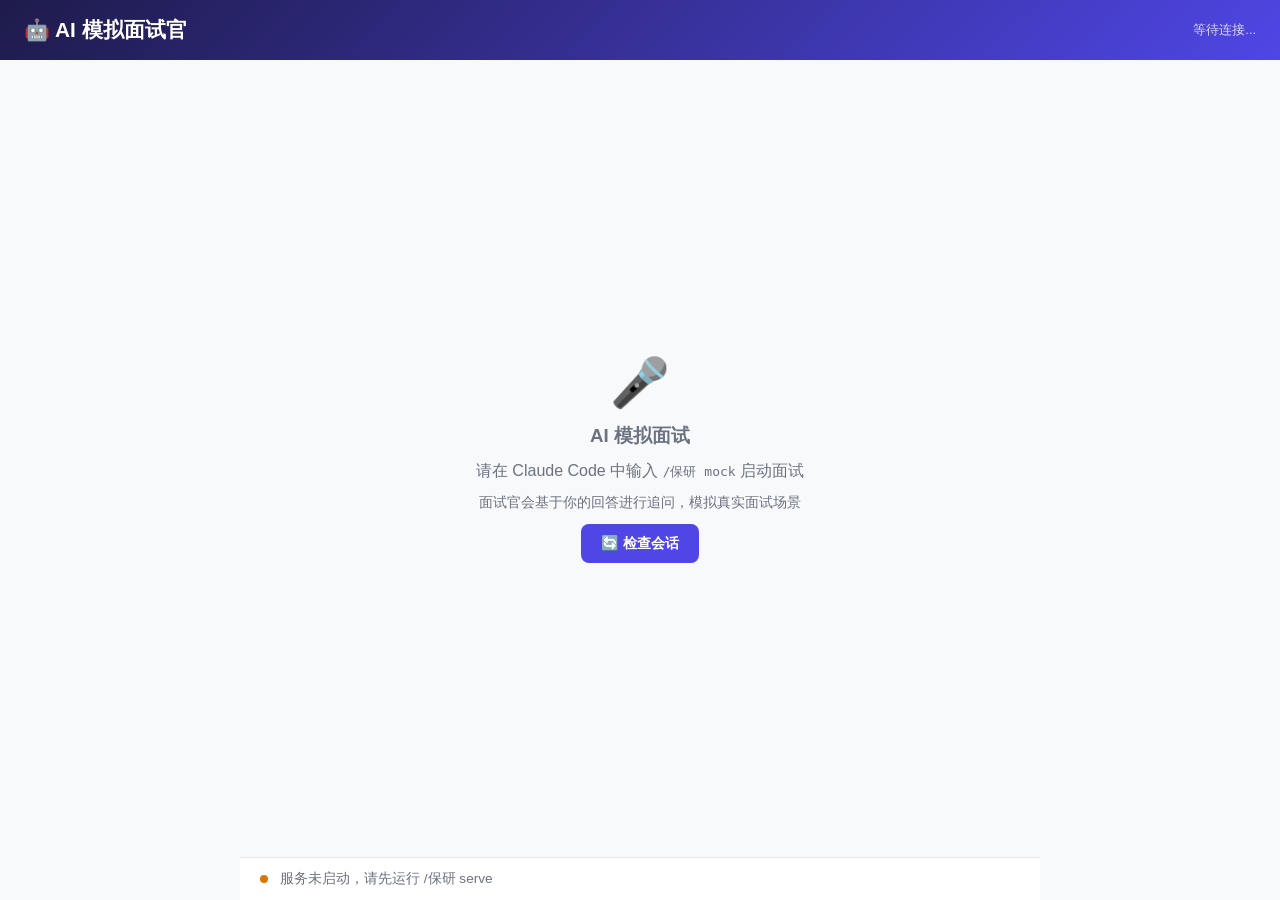
==== web/interviewer.html @ e1078684 "feat: 保研skill v2.0 — 全流程升级 新增8个功能 + 4大增强： - 材料准备: 个人陈述/导师邮件/推荐信 - 信息搜集: WebSearch兜底/截止倒计时/笔试备考 - 面试练" ====
<!DOCTYPE html>
<html lang="zh-CN">
<head>
    <meta charset="UTF-8">
    <meta name="viewport" content="width=device-width, initial-scale=1.0">
    <title>AI 模拟面试官 — 保研skill</title>
    <style>
        :root {
            --bg: #f8f9fa;
            --card: #ffffff;
            --text: #1a1a2e;
            --text2: #6b7280;
            --primary: #4f46e5;
            --success: #059669;
            --danger: #dc2626;
            --border: #e5e7eb;
            --shadow: 0 1px 3px rgba(0,0,0,0.08);
            --radius: 12px;
            --font: -apple-system, "Microsoft YaHei", sans-serif;
        }
        * { margin: 0; padding: 0; box-sizing: border-box; }
        body {
            font-family: var(--font);
            background: var(--bg);
            color: var(--text);
            min-height: 100vh;
            display: flex;
            flex-direction: column;
        }

        .header {
            background: linear-gradient(135deg, #1e1b4b, #4f46e5);
            color: white;
            padding: 16px 24px;
            display: flex;
            justify-content: space-between;
            align-items: center;
        }
        .header h1 { font-size: 1.3rem; }
        .header .session-id { font-size: 0.8rem; opacity: 0.8; }

        .container {
            flex: 1;
            max-width: 800px;
            width: 100%;
            margin: 0 auto;
            display: flex;
            flex-direction: column;
            height: calc(100vh - 60px);
        }

        .chat-area {
            flex: 1;
            overflow-y: auto;
            padding: 20px;
            display: flex;
            flex-direction: column;
            gap: 12px;
        }

        .message {
            max-width: 80%;
            padding: 12px 16px;
            border-radius: 16px;
            font-size: 0.95rem;
            line-height: 1.6;
            animation: fadeIn 0.3s ease;
        }
        @keyframes fadeIn { from { opacity: 0; transform: translateY(8px); } to { opacity: 1; transform: translateY(0); } }

        .message.interviewer {
            align-self: flex-start;
            background: var(--card);
            box-shadow: var(--shadow);
            border-bottom-left-radius: 4px;
        }
        .message.student {
            align-self: flex-end;
            background: var(--primary);
            color: white;
            border-bottom-right-radius: 4px;
        }
        .message.system {
            align-self: center;
            background: #f3f4f6;
            color: var(--text2);
            font-size: 0.82rem;
            padding: 8px 16px;
            border-radius: 20px;
        }
        .message-label {
            font-size: 0.75rem;
            font-weight: 600;
            margin-bottom: 4px;
            opacity: 0.7;
        }

        .status-bar {
            padding: 12px 20px;
            background: var(--card);
            border-top: 1px solid var(--border);
            display: flex;
            align-items: center;
            gap: 12px;
            font-size: 0.85rem;
            color: var(--text2);
        }
        .status-dot {
            width: 8px; height: 8px;
            border-radius: 50%;
            background: var(--success);
        }
        .status-dot.waiting { background: #d97706; animation: pulse 1s infinite; }
        @keyframes pulse { 0%, 100% { opacity: 1; } 50% { opacity: 0.3; } }

        .evaluation-card {
            background: var(--card);
            margin: 16px 20px;
            padding: 20px;
            border-radius: var(--radius);
            box-shadow: var(--shadow);
            border-left: 4px solid var(--primary);
        }
        .evaluation-card h3 { margin-bottom: 12px; }
        .score-row {
            display: flex;
            justify-content: space-between;
            align-items: center;
            padding: 8px 0;
            border-bottom: 1px solid var(--border);
        }
        .score-bar-bg {
            flex: 1;
            height: 8px;
            background: var(--border);
            border-radius: 4px;
            margin: 0 12px;
            overflow: hidden;
        }
        .score-bar-fill {
            height: 100%;
            background: var(--primary);
            border-radius: 4px;
            transition: width 0.5s ease;
        }
        .score-value { font-weight: 700; min-width: 30px; text-align: right; }

        .empty-state {
            flex: 1;
            display: flex;
            flex-direction: column;
            align-items: center;
            justify-content: center;
            gap: 12px;
            color: var(--text2);
        }
        .empty-state .icon { font-size: 3rem; }

        .btn {
            padding: 10px 20px;
            border-radius: 8px;
            border: none;
            font-size: 0.9rem;
            font-weight: 600;
            cursor: pointer;
            font-family: var(--font);
            transition: all 0.2s;
        }
        .btn-primary { background: var(--primary); color: white; }
        .btn-primary:hover { opacity: 0.9; }
        .btn:disabled { opacity: 0.5; cursor: not-allowed; }

        @media (max-width: 480px) {
            .message { max-width: 90%; font-size: 0.9rem; }
            .header h1 { font-size: 1.1rem; }
            .container { height: calc(100vh - 52px); }
        }
    </style>
</head>
<body>

    <div class="header">
        <h1>🤖 AI 模拟面试官</h1>
        <span class="session-id" id="session-display">等待连接...</span>
    </div>

    <div class="container">
        <div class="chat-area" id="chat-area">
            <div class="empty-state" id="empty-state">
                <div class="icon">🎤</div>
                <h3>AI 模拟面试</h3>
                <p>请在 Claude Code 中输入 <code>/保研 mock</code> 启动面试</p>
                <p style="font-size:0.85rem">面试官会基于你的回答进行追问，模拟真实面试场景</p>
                <button class="btn btn-primary" onclick="loadSession()">🔄 检查会话</button>
            </div>
        </div>

        <div class="status-bar">
            <span class="status-dot" id="status-dot"></span>
            <span id="status-text">未连接</span>
            <span style="margin-left:auto;font-size:0.8rem" id="question-progress"></span>
        </div>
    </div>

<script>
let sessionId = null;
let pollTimer = null;
let lastMessageCount = 0;
let currentStatus = 'idle';

document.addEventListener('DOMContentLoaded', () => {
    // 尝试从 URL 获取 session ID
    const params = new URLSearchParams(window.location.search);
    sessionId = params.get('session');
    if (sessionId) {
        document.getElementById('session-display').textContent = 'Session: ' + sessionId;
        startPolling();
    }
});

function loadSession() {
    // 尝试从 API 获取最新会话
    fetch('/api/interview?session=latest')
        .then(r => r.json())
        .then(data => {
            if (data.session_id) {
                sessionId = data.session_id;
                document.getElementById('session-display').textContent = 'Session: ' + sessionId;
                document.getElementById('empty-state').style.display = 'none';
                renderConversation(data.conversation || []);
                updateStatus(data.status || 'waiting');
                startPolling();
            } else {
                document.getElementById('status-text').textContent = '暂无活跃会话，请在 Claude Code 中运行 /保研 mock';
                document.getElementById('status-dot').className = 'status-dot waiting';
            }
        })
        .catch(e => {
            document.getElementById('status-text').textContent = '服务未启动，请先运行 /保研 serve';
            document.getElementById('status-dot').className = 'status-dot waiting';
        });
}

function startPolling() {
    if (pollTimer) clearInterval(pollTimer);
    pollTimer = setInterval(pollSession, 3000);
}

function pollSession() {
    if (!sessionId) return;
    fetch('/api/interview?session=' + sessionId)
        .then(r => r.json())
        .then(data => {
            const conversation = data.conversation || [];
            if (conversation.length > lastMessageCount) {
                renderConversation(conversation);
                lastMessageCount = conversation.length;
                // 滚动到底部
                const chatArea = document.getElementById('chat-area');
                chatArea.scrollTop = chatArea.scrollHeight;
            }
            updateStatus(data.status || 'waiting');
            if (data.current_question_index !== undefined) {
                document.getElementById('question-progress').textContent =
                    'Q' + ((data.current_question_index || 0) + 1) + '/' + (data.questions?.length || '?');
            }
            // 显示评估
            if (data.evaluation) {
                renderEvaluation(data.evaluation);
            }
        })
        .catch(() => {});
}

function renderConversation(conversation) {
    if (!conversation || conversation.length === 0) return;
    document.getElementById('empty-state').style.display = 'none';
    const chatArea = document.getElementById('chat-area');
    // 清空并重新渲染（只保留chat messages，移除empty state）
    const existingMessages = chatArea.querySelectorAll('.message, .system-message');
    const messageCount = existingMessages.length;

    // 增量渲染新消息
    for (let i = messageCount; i < conversation.length; i++) {
        const msg = conversation[i];
        const div = document.createElement('div');
        if (msg.role === 'system') {
            div.className = 'message system';
            div.textContent = msg.text;
        } else if (msg.role === 'interviewer') {
            div.className = 'message interviewer';
            div.innerHTML = '<div class="message-label">🎓 面试官</div>' + escapeHtml(msg.text);
        } else if (msg.role === 'student') {
            div.className = 'message student';
            div.innerHTML = '<div class="message-label">👤 你</div>' + escapeHtml(msg.text);
        }
        chatArea.appendChild(div);
    }
    chatArea.scrollTop = chatArea.scrollHeight;
}

function renderEvaluation(evalData) {
    // 移除旧评估
    const old = document.getElementById('evaluation-card');
    if (old) old.remove();

    const card = document.createElement('div');
    card.className = 'evaluation-card';
    card.id = 'evaluation-card';
    card.innerHTML = `
        <h3>📊 面试评估</h3>
        ${evalData.scores ? `
            ${scoreRow('内容质量', evalData.scores.content || 0)}
            ${scoreRow('语言流利度', evalData.scores.fluency || 0)}
            ${scoreRow('逻辑结构', evalData.scores.logic || 0)}
            <div class="score-row" style="font-weight:700;margin-top:8px">
                <span>综合评分</span>
                <span class="score-value">${evalData.overall || '?'} / 10</span>
            </div>
        ` : ''}
        ${evalData.suggestions ? `<div style="margin-top:12px"><strong>改进建议：</strong><ul>${evalData.suggestions.map(s => '<li>'+s+'</li>').join('')}</ul></div>` : ''}
        ${evalData.strengths ? `<div style="margin-top:8px"><strong>亮点：</strong><ul>${evalData.strengths.map(s => '<li>'+s+'</li>').join('')}</ul></div>` : ''}
    `;
    document.getElementById('chat-area').appendChild(card);
}

function scoreRow(label, score) {
    const pct = Math.min(100, Math.max(0, (score / 10) * 100));
    return `
        <div class="score-row">
            <span>${label}</span>
            <div class="score-bar-bg"><div class="score-bar-fill" style="width:${pct}%"></div></div>
            <span class="score-value">${score}</span>
        </div>`;
}

function updateStatus(status) {
    const dot = document.getElementById('status-dot');
    const text = document.getElementById('status-text');
    switch (status) {
        case 'ongoing':
            dot.className = 'status-dot';
            text.textContent = '面试进行中...';
            break;
        case 'waiting_for_answer':
            dot.className = 'status-dot waiting';
            text.textContent = '等待你的回答...';
            break;
        case 'evaluating':
            dot.className = 'status-dot waiting';
            text.textContent = 'AI 评估中...';
            break;
        case 'complete':
            dot.className = 'status-dot';
            text.textContent = '面试结束';
            break;
        default:
            dot.className = 'status-dot waiting';
            text.textContent = '等待面试官...';
    }
}

function escapeHtml(text) {
    const div = document.createElement('div');
    div.textContent = text;
    return div.innerHTML.replace(/\n/g, '<br>');
}

// 初始化加载
setTimeout(loadSession, 500);
</script>
</body>
</html>
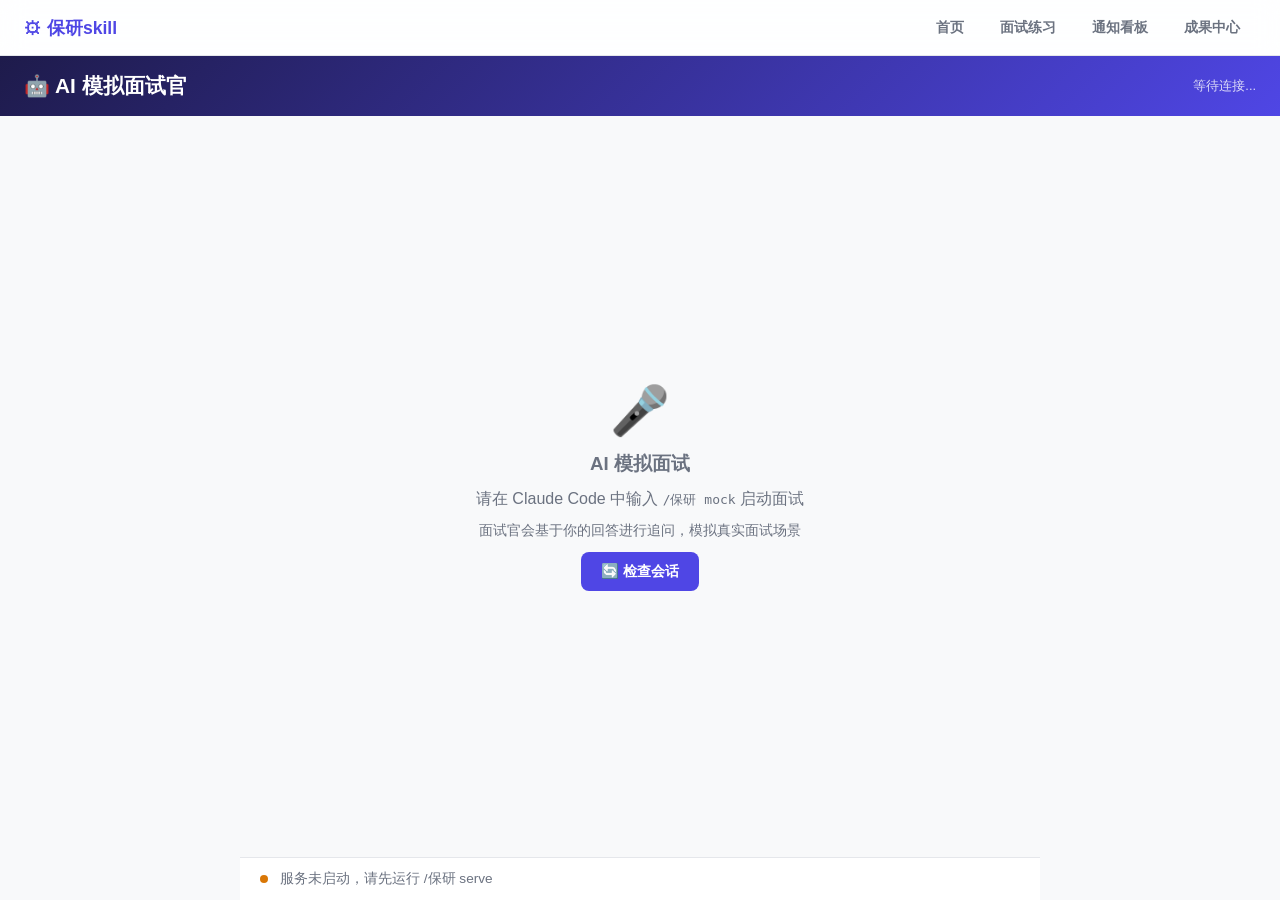
==== commit 4e879ccf: "feat: v2.3 完整版 — 全部任务完成 1. 分学校模板 (data/school_templates.json):    - 清华/上交/浙大/华科/哈工大/北航/同济 7校定制    - " ====
--- a/web/interviewer.html
+++ b/web/interviewer.html
@@ -178,6 +178,16 @@
     </style>
 </head>
 <body>
+
+    <nav style="background:rgba(255,255,255,0.85);backdrop-filter:blur(12px);border-bottom:1px solid #e5e7eb;padding:0 24px;position:sticky;top:0;z-index:100;display:flex;align-items:center;height:56px">
+        <a href="index.html" style="font-weight:800;font-size:1.1rem;color:#4f46e5;text-decoration:none">⚙ 保研skill</a>
+        <div style="margin-left:auto;display:flex;gap:4px">
+            <a href="index.html" style="padding:8px 16px;border-radius:8px;text-decoration:none;font-size:0.85rem;font-weight:600;color:#6b7280">首页</a>
+            <a href="practice.html" style="padding:8px 16px;border-radius:8px;text-decoration:none;font-size:0.85rem;font-weight:600;color:#6b7280">面试练习</a>
+            <a href="notices.html" style="padding:8px 16px;border-radius:8px;text-decoration:none;font-size:0.85rem;font-weight:600;color:#6b7280">通知看板</a>
+            <a href="results.html" style="padding:8px 16px;border-radius:8px;text-decoration:none;font-size:0.85rem;font-weight:600;color:#6b7280">成果中心</a>
+        </div>
+    </nav>
 
     <div class="header">
         <h1>🤖 AI 模拟面试官</h1>
